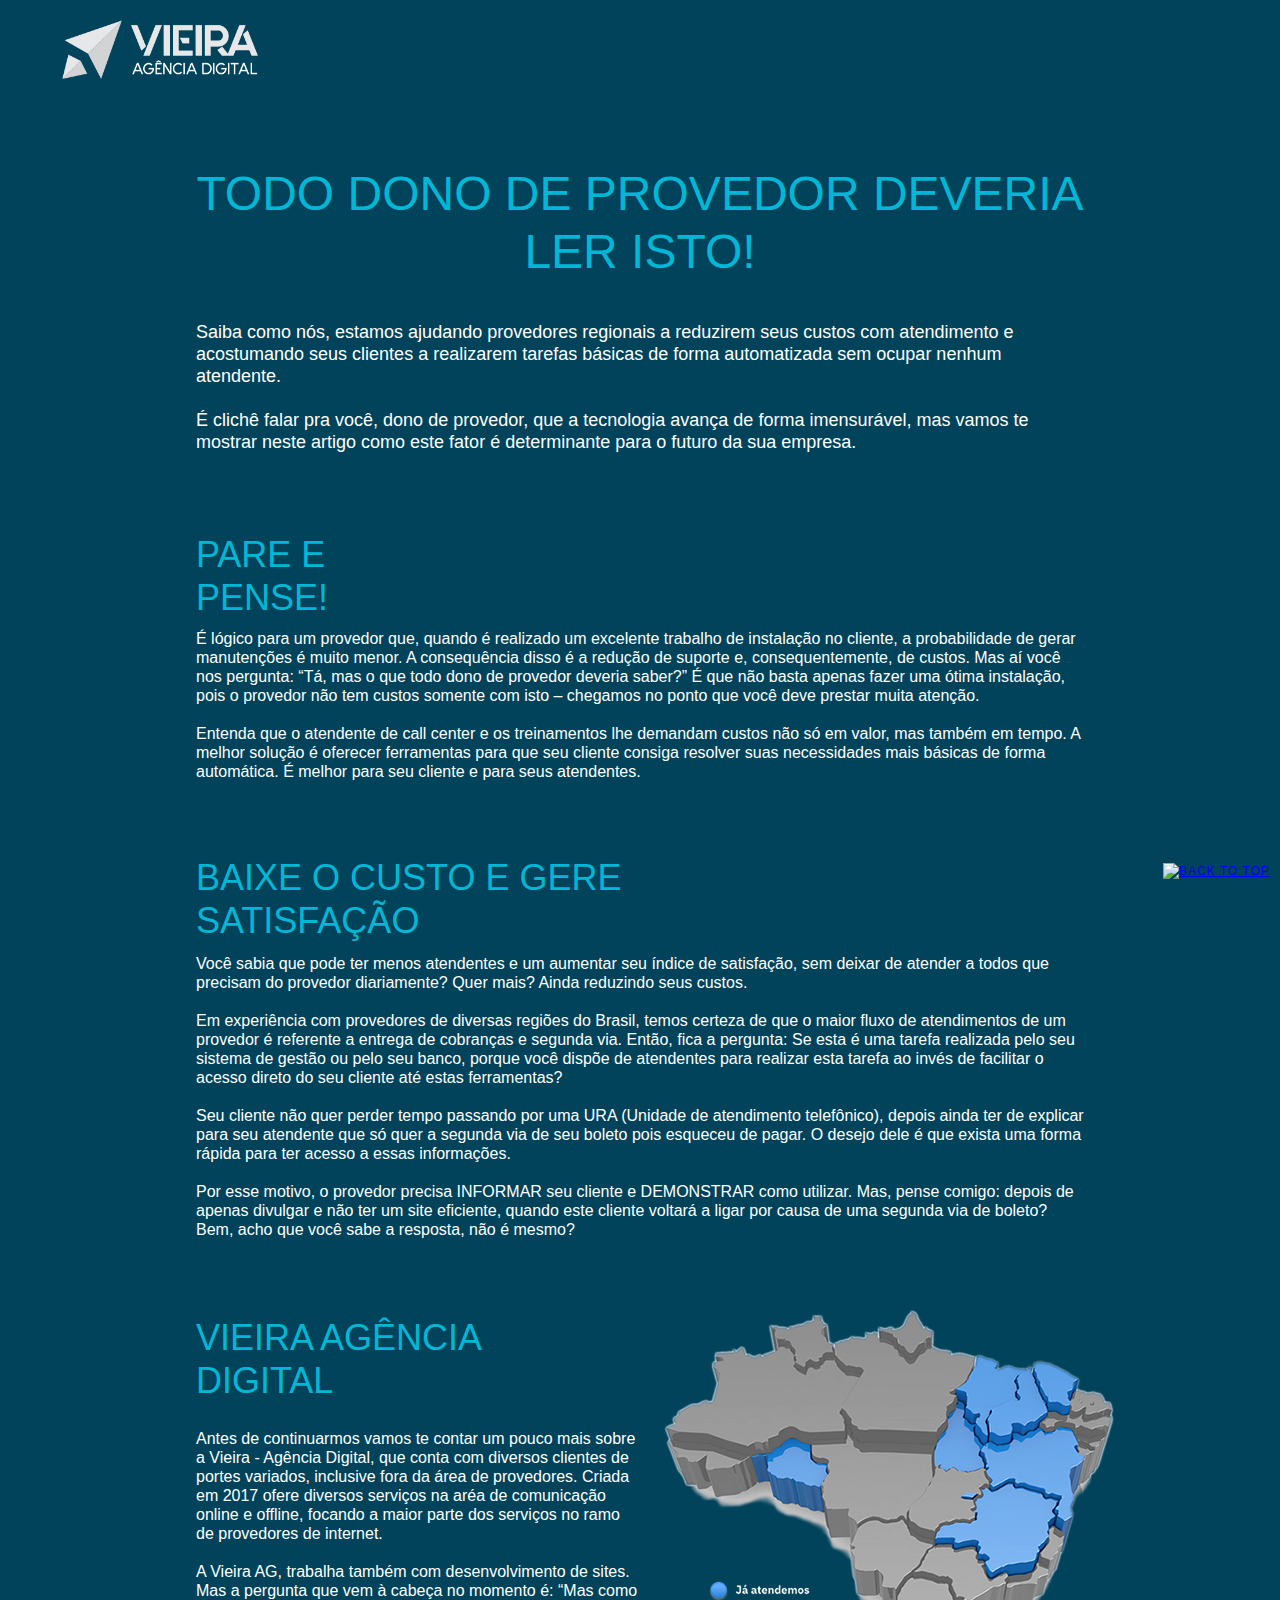
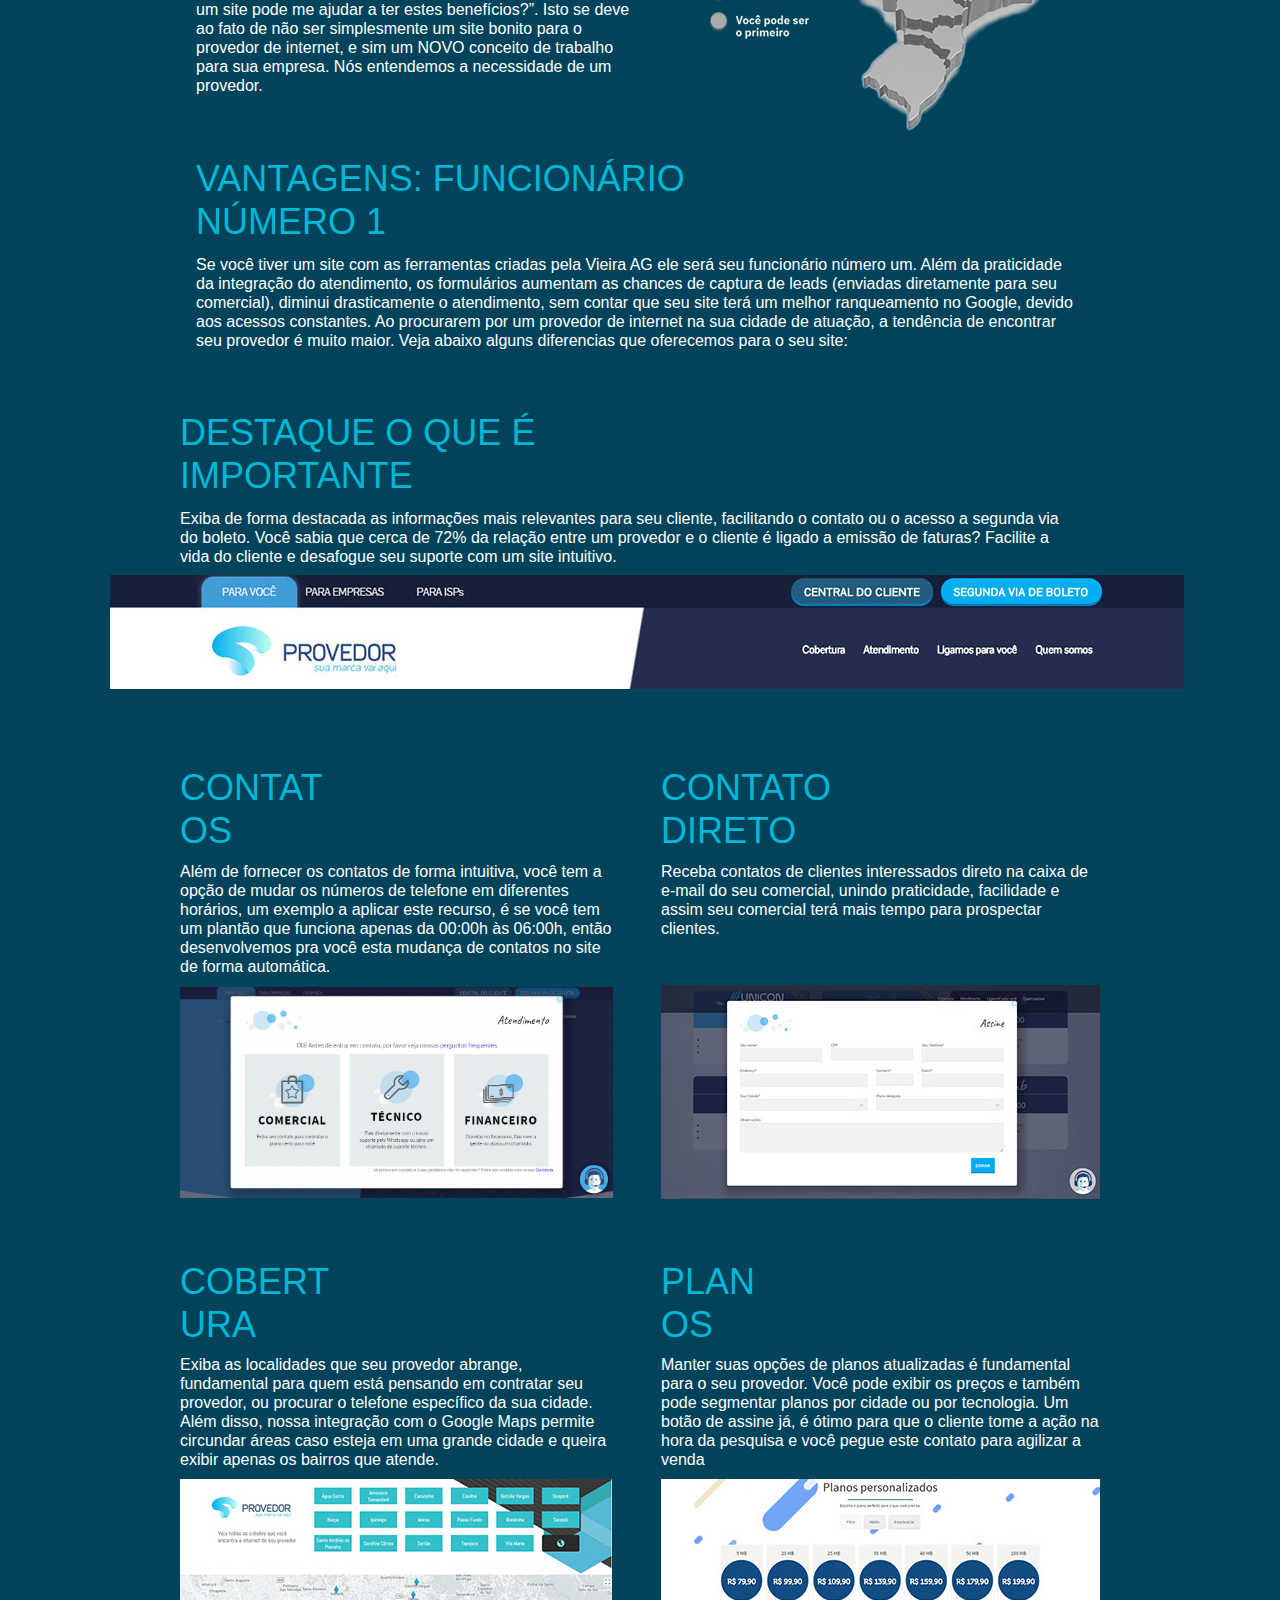
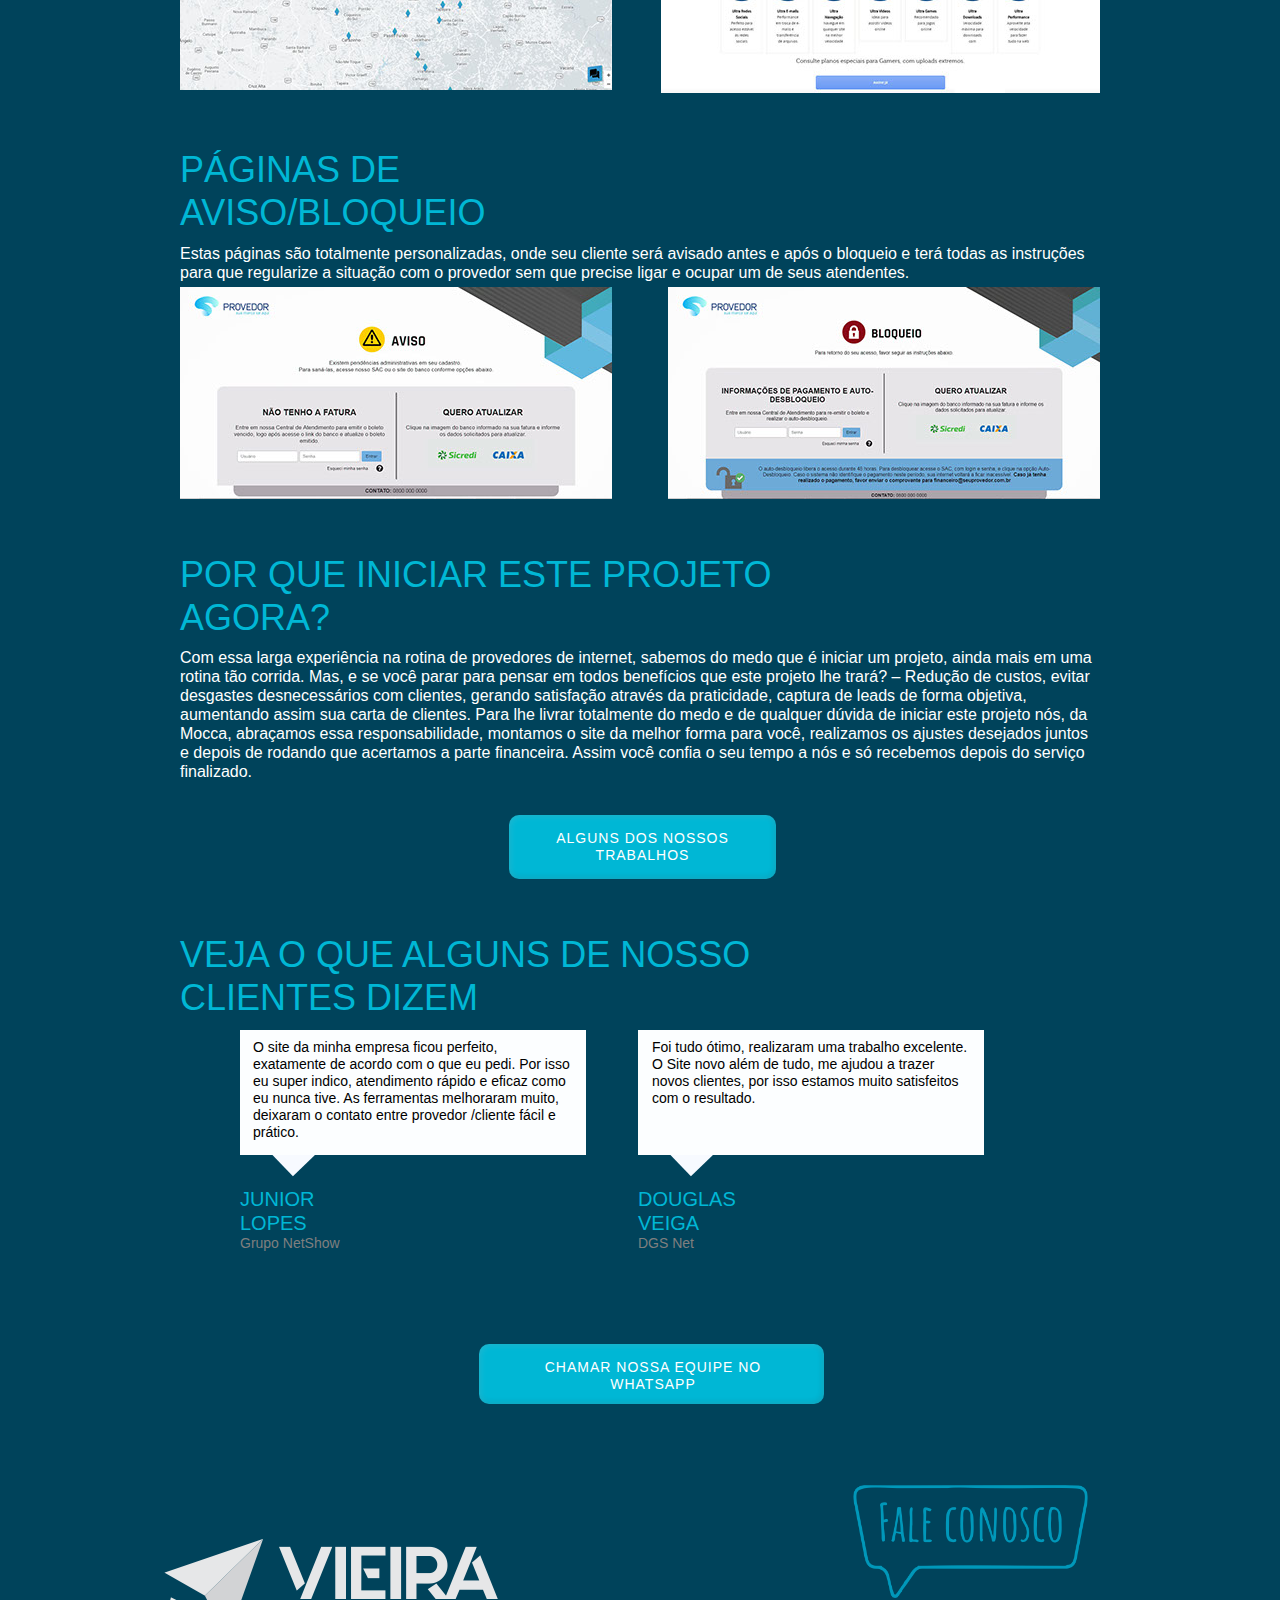
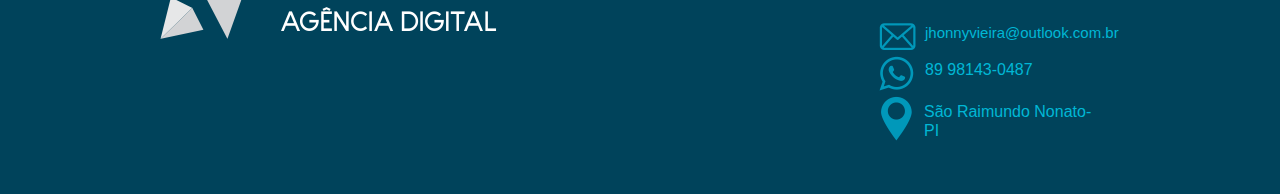
==== todo-dono-de-provedor-deveria-ler-isto/index.html @ db0b832c "Add files via upload" ====
<!DOCTYPE html>
<html class="html" lang="pt-BR">
 <head>

  <script type="text/javascript">
   if(typeof Muse == "undefined") window.Muse = {}; window.Muse.assets = {"required":["jquery-1.8.3.min.js", "museutils.js", "jquery.watch.js", "index.css"], "outOfDate":[]};
</script>
  
  <meta http-equiv="Content-type" content="text/html;charset=UTF-8"/>
  <meta name="generator" content="2015.0.0.309"/>
  <title>Vieira - Agência Digital</title>
  <link rel="shortcut icon" href="images/favicon.png" type="image/png">
  <!-- CSS -->
  <link rel="stylesheet" type="text/css" href="css/site_global.css?4052507572"/>
  <link rel="stylesheet" type="text/css" href="css/index.css?462244629" id="pagesheet"/>
  <!-- Other scripts -->
  <script type="text/javascript">
   document.documentElement.className += ' js';
var __adobewebfontsappname__ = "muse";
</script>
  <!-- JS includes -->
  <script type="text/javascript">
   document.write('\x3Cscript src="' + (document.location.protocol == 'https:' ? 'https:' : 'http:') + '//webfonts.creativecloud.com/amaranth:n4:default;arimo:n4:default.js" type="text/javascript">\x3C/script>');
</script>
  <script type="text/javascript">
   document.write('\x3Cscript src="' + (document.location.protocol == 'https:' ? 'https:' : 'http:') + '//use.typekit.net/ik/[base64].js" type="text/javascript">\x3C/script>');
</script>
  <!-- Other scripts -->
  <script type="text/javascript">
   try {Typekit.load();} catch(e) {}
</script>
<style>

   .backtotop {
   
   position: fixed;
   
   bottom: 10px; /* increase value to move position up */
   
   right: 0px; /* increase value to move position left */
   
   color: #000000; /* color of text */
   
   font-size: 12px; /* changes size of text */
   
   padding: 10px; /* add space around the text */
   
   text-transform: uppercase; /* change text to all caps */
   
   letter-spacing: 1.0px; /* space between letters */
   
   }
   
   
   
   .backtotop:hover {
   
   color: #ffffff; /* color of text on hover over */
   
   text-decoration: none; /* no underline */
   
   bottom: 10px; /* increase value to move position up */
   
   right: 0px; /* increase value to move position left */
   
   padding: 10px; /* add space around the text */
   
   }
   
   </style>
   
   <script src="http://ajax.googleapis.com/ajax/libs/jquery/2.0.0/jquery.min.js"></script>
   
   <script>
   
   jQuery(document).ready(function() {
   
   var offset = 300;
   
   var duration = 500;
   
   jQuery(window).scroll(function() {
   
   if (jQuery(this).scrollTop() > offset) {
   
   jQuery('.backtotop').fadeIn(duration);
   
   } else {
   
   jQuery('.backtotop').fadeOut(duration);
   
   }
   
   });
   
   
   
   jQuery('.backtotop').click(function(event) {
   
   event.preventDefault();
   
   jQuery('html, body').animate({scrollTop: 0}, duration);
   
   return false;
   
   })
   
   });
   
   </script>
   <a href="#" class="backtotop" style="z-index: 100;"><img src="https://imgur.com/xyD3Y9r.png" width="50px" height="50px" alt="back to top" /></a>
   </head>
 <body>

  <div class="clearfix" id="page"><!-- column -->
   <div class="position_content" id="page_position_content">
    <div class="browser_width colelem" id="u82-bw">
     <div id="u82"><!-- group -->
      <div class="clearfix" id="u82_align_to_page">
       <div class="clip_frame grpelem" id="u76"><!-- image -->
        <img class="block" id="u76_img" src="images/logo2.png" alt="" width="196" height="59"/>
       </div>
      </div>
     </div>
    </div>
    <div class="clearfix colelem" id="u434-4"><!-- content -->
     <p>TODO DONO DE PROVEDOR DEVERIA LER ISTO!</p>
    </div>
    <div class="clearfix colelem" id="u437-8"><!-- content -->
     <p id="u437-2">Saiba como nós, estamos ajudando provedores regionais a reduzirem seus custos com atendimento e acostumando seus clientes a realizarem tarefas básicas de forma automatizada sem ocupar nenhum atendente.</p>
     <p id="u437-3">&nbsp;</p>
     <p id="u437-5">É clichê falar pra você, dono de provedor, que a tecnologia avança de forma imensurável, mas vamos te mostrar neste artigo como este fator é determinante para o futuro da sua empresa.</p>
     <p>&nbsp;</p>
    </div>
    <div class="clearfix colelem" id="u439-4"><!-- content -->
     <p>PARE E PENSE!</p>
    </div>
    <div class="clearfix colelem" id="u440-8"><!-- content -->
     <p>É lógico para um provedor que, quando é realizado um excelente trabalho de instalação no cliente, a probabilidade de gerar manutenções é muito menor. A consequência disso é a redução de suporte e, consequentemente, de custos. Mas aí você nos pergunta: “Tá, mas o que todo dono de provedor deveria saber?” É que não basta apenas fazer uma ótima instalação, pois o provedor não tem custos somente com isto – chegamos no ponto que você deve prestar muita atenção.</p>
     <p>&nbsp;</p>
     <p>Entenda que o atendente de call center e os treinamentos lhe demandam custos não só em valor, mas também em tempo. A melhor solução é oferecer ferramentas para que seu cliente consiga resolver suas necessidades mais básicas de forma automática. É melhor para seu cliente e para seus atendentes.</p>
     <p>&nbsp;</p>
    </div>
    <div class="clearfix colelem" id="u441-4"><!-- content -->
     <p>BAIXE O CUSTO E GERE SATISFAÇÃO</p>
    </div>
    <div class="clearfix colelem" id="u442-14"><!-- content -->
     <p>Você sabia que pode ter menos atendentes e um aumentar seu índice de satisfação, sem deixar de atender a todos que precisam do provedor diariamente? Quer mais? Ainda reduzindo seus custos.</p>
     <p>&nbsp;</p>
     <p>Em experiência com provedores de diversas regiões do Brasil, temos certeza de que o maior fluxo de atendimentos de um provedor é referente a entrega de cobranças e segunda via. Então, fica a pergunta: Se esta é uma tarefa realizada pelo seu sistema de gestão ou pelo seu banco, porque você dispõe de atendentes para realizar esta tarefa ao invés de facilitar o acesso direto do seu cliente até estas ferramentas?</p>
     <p>&nbsp;</p>
     <p>Seu cliente não quer perder tempo passando por uma URA (Unidade de atendimento telefônico), depois ainda ter de explicar para seu atendente que só quer a segunda via de seu boleto pois esqueceu de pagar. O desejo dele é que exista uma forma rápida para ter acesso a essas informações.</p>
     <p>&nbsp;</p>
     <p>Por esse motivo, o provedor precisa INFORMAR seu cliente e DEMONSTRAR como utilizar. Mas, pense comigo: depois de apenas divulgar e não ter um site eficiente, quando este cliente voltará a ligar por causa de uma segunda via de boleto? Bem, acho que você sabe a resposta, não é mesmo?</p>
     <p>&nbsp;</p>
    </div>
    <div class="clearfix colelem" id="ppu443-4"><!-- group -->
     <div class="clearfix grpelem" id="pu443-4"><!-- column -->
      <div class="clearfix colelem" id="u443-4"><!-- content -->
       <p>VIEIRA AGÊNCIA DIGITAL</p>
      </div>
      <div class="clearfix colelem" id="u444-8"><!-- content -->
       <p>Antes de continuarmos vamos te contar um pouco mais sobre a Vieira - Agência Digital, que conta com diversos clientes de portes variados, inclusive fora da área de provedores. Criada em 2017 ofere diversos serviços na aréa de comunicação online e offline, focando a maior parte dos serviços no ramo de provedores de internet.</p>
       <p>&nbsp;</p>
       <p>A Vieira AG, trabalha também com desenvolvimento de sites. Mas a pergunta que vem à cabeça no momento é: “Mas como um site pode me ajudar a ter estes benefícios?”. Isto se deve ao fato de não ser simplesmente um site bonito para o provedor de internet, e sim um NOVO conceito de trabalho para sua empresa. Nós entendemos a necessidade de um provedor.</p>
       <p>&nbsp;</p>
      </div>
     </div>
     <div class="clip_frame grpelem" id="u452"><!-- image -->
      <img class="block" id="u452_img" src="images/grupo%201%20-%20copia.png" alt="" width="503" height="457"/>
     </div>
    </div>
    <div class="clearfix colelem" id="u458-4"><!-- content -->
     <p>VANTAGENS: FUNCIONÁRIO NÚMERO 1</p>
    </div>
    <div class="clearfix colelem" id="u459-4"><!-- content -->
     <p>Se você tiver um site com as ferramentas criadas pela Vieira AG ele será seu funcionário número um. Além da praticidade da integração do atendimento, os formulários aumentam as chances de captura de leads (enviadas diretamente para seu comercial), diminui drasticamente o atendimento, sem contar que seu site terá um melhor ranqueamento no Google, devido aos acessos constantes. Ao procurarem por um provedor de internet na sua cidade de atuação, a tendência de encontrar seu provedor é muito maior. Veja abaixo alguns diferencias que oferecemos para o seu site:</p>
    </div>
    <div class="clearfix colelem" id="u460-4"><!-- content -->
     <p>DESTAQUE O QUE É IMPORTANTE</p>
    </div>
    <div class="clearfix colelem" id="u461-4"><!-- content -->
     <p>Exiba de forma destacada as informações mais relevantes para seu cliente, facilitando o contato ou o acesso a segunda via do boleto. Você sabia que cerca de 72% da relação entre um provedor e o cliente é ligado a emissão de faturas? Facilite a vida do cliente e desafogue seu suporte com um site intuitivo.</p>
    </div>
    <div class="clip_frame colelem" id="u464"><!-- image -->
     <img class="block" id="u464_img" src="images/cabe%c3%a7alho.jpg" alt="" width="1074" height="114"/>
    </div>
    <div class="clearfix colelem" id="pu470-4"><!-- group -->
     <div class="clearfix grpelem" id="u470-4"><!-- content -->
      <p>CONTATOS</p>
     </div>
     <div class="clearfix grpelem" id="u472-4"><!-- content -->
      <p>CONTATO DIRETO</p>
     </div>
    </div>
    <div class="clearfix colelem" id="pu471-4"><!-- group -->
     <div class="clearfix grpelem" id="u471-4"><!-- content -->
      <p>Além de fornecer os contatos de forma intuitiva, você tem a opção de mudar os números de telefone em diferentes horários, um exemplo a aplicar este recurso, é se você tem um plantão que funciona apenas da 00:00h às 06:00h, então desenvolvemos pra você esta mudança de contatos no site de forma automática.</p>
     </div>
     <div class="clearfix grpelem" id="u473-4"><!-- content -->
      <p>Receba contatos de clientes interessados direto na caixa de e-mail do seu comercial, unindo praticidade, facilidade e assim seu comercial terá mais tempo para prospectar clientes.</p>
     </div>
    </div>
    <div class="clearfix colelem" id="pu474"><!-- group -->
     <div class="clip_frame grpelem" id="u474"><!-- image -->
      <img class="block" id="u474_img" src="images/contatos.gif" alt="" width="433" height="211"/>
     </div>
     <div class="clip_frame grpelem" id="u479"><!-- image -->
      <img class="block" id="u479_img" src="images/assine.jpg" alt="" width="439" height="214"/>
     </div>
    </div>
    <div class="clearfix colelem" id="pu485-4"><!-- group -->
     <div class="clearfix grpelem" id="u485-4"><!-- content -->
      <p>COBERTURA</p>
     </div>
     <div class="clearfix grpelem" id="u487-4"><!-- content -->
      <p>PLANOS</p>
     </div>
    </div>
    <div class="clearfix colelem" id="pu486-4"><!-- group -->
     <div class="clearfix grpelem" id="u486-4"><!-- content -->
      <p>Exiba as localidades que seu provedor abrange, fundamental para quem está pensando em contratar seu provedor, ou procurar o telefone específico da sua cidade. Além disso, nossa integração com o Google Maps permite circundar áreas caso esteja em uma grande cidade e queira exibir apenas os bairros que atende.</p>
     </div>
     <div class="clearfix grpelem" id="u488-4"><!-- content -->
      <p>Manter suas opções de planos atualizadas é fundamental para o seu provedor. Você pode exibir os preços e também pode segmentar planos por cidade ou por tecnologia. Um botão de assine já, é ótimo para que o cliente tome a ação na hora da pesquisa e você pegue este contato para agilizar a venda</p>
     </div>
    </div>
    <div class="clearfix colelem" id="pu489"><!-- group -->
     <div class="clip_frame grpelem" id="u489"><!-- image -->
      <img class="block" id="u489_img" src="images/cobertura.jpg" alt="" width="432" height="211"/>
     </div>
     <div class="clip_frame grpelem" id="u495"><!-- image -->
      <img class="block" id="u495_img" src="images/planos.jpg" alt="" width="439" height="214"/>
     </div>
    </div>
    <div class="clearfix colelem" id="u504-4"><!-- content -->
     <p>PÁGINAS DE AVISO/BLOQUEIO</p>
    </div>
    <div class="clearfix colelem" id="u505-4"><!-- content -->
     <p>Estas páginas são totalmente personalizadas, onde seu cliente será avisado antes e após o bloqueio e terá todas as instruções para que regularize a situação com o provedor sem que precise ligar e ocupar um de seus atendentes.</p>
    </div>
    <div class="clearfix colelem" id="pu506"><!-- group -->
     <div class="clip_frame grpelem" id="u506"><!-- image -->
      <img class="block" id="u506_img" src="images/aviso.jpg" alt="" width="432" height="212"/>
     </div>
     <div class="clip_frame grpelem" id="u512"><!-- image -->
      <img class="block" id="u512_img" src="images/bloqueio.jpg" alt="" width="432" height="212"/>
     </div>
    </div>
    <div class="clearfix colelem" id="u518-4"><!-- content -->
     <p>POR QUE INICIAR ESTE PROJETO AGORA?</p>
    </div>
    <div class="clearfix colelem" id="u519-4"><!-- content -->
     <p>Com essa larga experiência na rotina de provedores de internet, sabemos do medo que é iniciar um projeto, ainda mais em uma rotina tão corrida. Mas, e se você parar para pensar em todos benefícios que este projeto lhe trará? – Redução de custos, evitar desgastes desnecessários com clientes, gerando satisfação através da praticidade, captura de leads de forma objetiva, aumentando assim sua carta de clientes. Para lhe livrar totalmente do medo e de qualquer dúvida de iniciar este projeto nós, da Mocca, abraçamos essa responsabilidade, montamos o site da melhor forma para você, realizamos os ajustes desejados juntos e depois de rodando que acertamos a parte financeira. Assim você confia o seu tempo a nós e só recebemos depois do serviço finalizado.</p>
    </div>
    <div class="Button rounded-corners clearfix colelem" id="buttonu520"><!-- container box -->
     <a href="file:///D:/D&S/Documents/Site/oficial/index.html#u422-bw"><div class="clearfix grpelem" id="u521-4"><!-- content -->
      <p>ALGUNS DOS NOSSOS TRABALHOS</p>
     </div></a>
    </div>
    <div class="clearfix colelem" id="u525-4"><!-- content -->
     <p>VEJA O QUE ALGUNS DE NOSSO CLIENTES DIZEM</p>
    </div>
    <div class="clearfix colelem" id="ppu529"><!-- group -->
     <div class="clearfix grpelem" id="pu529"><!-- group -->
      <div class="clearfix grpelem" id="u529"><!-- group -->
       <div class="grpelem" id="u530" data-mu-ie-matrix="progid:DXImageTransform.Microsoft.Matrix(M11=0.6947,M12=-0.7193,M21=0.7193,M22=0.6947,SizingMethod='auto expand')" data-mu-ie-matrix-dx="-9" data-mu-ie-matrix-dy="-9"><!-- simple frame --></div>
       <div class="grpelem" id="u531"><!-- simple frame --></div>
      </div>
      <div class="clearfix grpelem" id="u533-4"><!-- content -->
       <p>Foi tudo ótimo, realizaram uma trabalho excelente. O Site novo além de tudo, me ajudou a trazer novos clientes, por isso estamos muito satisfeitos com o resultado.</p>
      </div>
     </div>
     <div class="clearfix grpelem" id="u528"><!-- group -->
      <div class="grpelem" id="u526" data-mu-ie-matrix="progid:DXImageTransform.Microsoft.Matrix(M11=0.6947,M12=-0.7193,M21=0.7193,M22=0.6947,SizingMethod='auto expand')" data-mu-ie-matrix-dx="-9" data-mu-ie-matrix-dy="-9"><!-- simple frame --></div>
      <div class="grpelem" id="u527"><!-- simple frame --></div>
     </div>
     <div class="clearfix grpelem" id="u532-4"><!-- content -->
      <p>O site da minha empresa ficou perfeito, exatamente de acordo com o que eu pedi. Por isso eu super indico, atendimento rápido e eficaz como eu nunca tive. As ferramentas melhoraram muito, deixaram o contato entre provedor /cliente fácil e prático.</p>
     </div>
    </div>
    <div class="clearfix colelem" id="pu534-4"><!-- group -->
     <div class="clearfix grpelem" id="u534-4"><!-- content -->
      <p>JUNIOR LOPES</p>
     </div>
     <div class="clearfix grpelem" id="u536-4"><!-- content -->
      <p>DOUGLAS VEIGA</p>
     </div>
    </div>
    <div class="clearfix colelem" id="pu535-4"><!-- group -->
     <div class="clearfix grpelem" id="u535-4"><!-- content -->
      <p>Grupo NetShow</p>
     </div>
     <div class="clearfix grpelem" id="u537-4"><!-- content -->
      <p>DGS Net</p>
     </div>
    </div>
    <div class="Button rounded-corners clearfix colelem" id="buttonu538"><!-- container box -->
      <a href="https://api.whatsapp.com/send?phone=5589981430487" 
      target="_blank" alt="Olá, vamos conversar?"><div class="clearfix grpelem" id="u539-4"><!-- content -->
      <p>CHAMAR NOSSA EQUIPE NO WHATSAPP</p>
     </div></a>
    </div>
    <div class="clearfix colelem" id="pu567"><!-- group -->
     <div class="clip_frame grpelem" id="u567"><!-- image -->
      <img class="block" id="u567_img" src="images/logo2.png" alt="" width="338" height="101"/>
     </div>
     <div class="clearfix grpelem" id="u548-4"><!-- content -->
      <p>jhonnyvieira@outlook.com.br</p>
     </div>
    </div>
    <div class="clearfix colelem" id="u549-4"><!-- content -->
     <p>89 98143-0487</p>
    </div>
    <div class="verticalspacer"></div>
    <div class="clip_frame colelem" id="u540"><!-- image -->
     <img class="block" id="u540_img" src="images/fale-conosco.png" alt="" width="235" height="113"/>
    </div>
    <div class="clip_frame colelem" id="u542"><!-- image -->
     <img class="block" id="u542_img" src="images/email.png" alt="" width="37" height="28"/>
    </div>
    <div class="clip_frame colelem" id="u544"><!-- image -->
     <img class="block" id="u544_img" src="images/whats.png" alt="" width="35" height="35"/>
    </div>
    <div class="clearfix colelem" id="pu546"><!-- group -->
     <div class="clip_frame grpelem" id="u546"><!-- image -->
      <img class="block" id="u546_img" src="images/pin.png" alt="" width="31" height="45"/>
     </div>
     <div class="clearfix grpelem" id="u550-4"><!-- content -->
      <p>São Raimundo Nonato-PI</p>
     </div>
    </div>
   </div>
  </div>
  <!-- JS includes -->
  <script type="text/javascript">
   if (document.location.protocol != 'https:') document.write('\x3Cscript src="http://musecdn.businesscatalyst.com/scripts/4.0/jquery-1.8.3.min.js" type="text/javascript">\x3C/script>');
</script>
  <script type="text/javascript">
   window.jQuery || document.write('\x3Cscript src="scripts/jquery-1.8.3.min.js" type="text/javascript">\x3C/script>');
</script>
  <script src="scripts/museutils.js?183364071" type="text/javascript"></script>
  <script src="scripts/jquery.watch.js?71412426" type="text/javascript"></script>
  <!-- Other scripts -->
  <script type="text/javascript">
   $(document).ready(function() { try {
(function(){var a={},b=function(a){if(a.match(/^rgb/))return a=a.replace(/\s+/g,"").match(/([\d\,]+)/gi)[0].split(","),(parseInt(a[0])<<16)+(parseInt(a[1])<<8)+parseInt(a[2]);if(a.match(/^\#/))return parseInt(a.substr(1),16);return 0};(function(){$('link[type="text/css"]').each(function(){var b=($(this).attr("href")||"").match(/\/?css\/([\w\-]+\.css)\?(\d+)/);b&&b[1]&&b[2]&&(a[b[1]]=b[2])})})();(function(){$("body").append('<div class="version" style="display:none; width:1px; height:1px;"></div>');
for(var c=$(".version"),d=0;d<Muse.assets.required.length;){var f=Muse.assets.required[d],g=f.match(/([\w\-\.]+)\.(\w+)$/),k=g&&g[1]?g[1]:null,g=g&&g[2]?g[2]:null;switch(g.toLowerCase()){case "css":k=k.replace(/\W/gi,"_").replace(/^([^a-z])/gi,"_$1");c.addClass(k);var g=b(c.css("color")),h=b(c.css("background-color"));g!=0||h!=0?(Muse.assets.required.splice(d,1),"undefined"!=typeof a[f]&&(g!=a[f]>>>24||h!=(a[f]&16777215))&&Muse.assets.outOfDate.push(f)):d++;c.removeClass(k);break;case "js":k.match(/^jquery-[\d\.]+/gi)&&
typeof $!="undefined"?Muse.assets.required.splice(d,1):d++;break;default:throw Error("Unsupported file type: "+g);}}c.remove();if(Muse.assets.outOfDate.length||Muse.assets.required.length)c="Alguns arquivos no servidor podem estar ausentes ou incorretos. Limpe o cache do navegador e tente novamente. Se o problema persistir, entre em contato com o autor do site.",(d=location&&location.search&&location.search.match&&location.search.match(/muse_debug/gi))&&Muse.assets.outOfDate.length&&(c+="\nOut of date: "+Muse.assets.outOfDate.join(",")),d&&Muse.assets.required.length&&(c+="\nMissing: "+Muse.assets.required.join(",")),alert(c)})()})();
/* body */
Muse.Utils.transformMarkupToFixBrowserProblemsPreInit();/* body */
Muse.Utils.prepHyperlinks(true);/* body */
Muse.Utils.resizeHeight()/* resize height */
Muse.Utils.fullPage('#page');/* 100% height page */
Muse.Utils.showWidgetsWhenReady();/* body */
Muse.Utils.transformMarkupToFixBrowserProblems();/* body */
} catch(e) { if (e && 'function' == typeof e.notify) e.notify(); else Muse.Assert.fail('Error calling selector function:' + e); }});
</script>
   </body>
</html>
---- todo-dono-de-provedor-deveria-ler-isto/css/site_global.css ----
html
{
	min-height: 100%;
	min-width: 100%;
	-ms-text-size-adjust: none;
}

body,div,dl,dt,dd,ul,ol,li,nav,h1,h2,h3,h4,h5,h6,pre,code,form,fieldset,legend,input,button,textarea,p,blockquote,th,td,a
{
	margin: 0;
	padding: 0;
	border-width: 0;
	-webkit-transform-origin: left top;
	-ms-transform-origin: left top;
	-o-transform-origin: left top;
	transform-origin: left top;
}

table
{
	border-collapse: collapse;
	border-spacing: 0;
}

fieldset,img
{
	border: 0;
	-webkit-transform-origin: left top;
	-ms-transform-origin: left top;
	-o-transform-origin: left top;
	transform-origin: left top;
}

address,caption,cite,code,dfn,em,strong,th,var,optgroup
{
	font-style: inherit;
	font-weight: inherit;
}

del,ins
{
	text-decoration: none;
}

li
{
	list-style: none;
}

caption,th
{
	text-align: left;
}

h1,h2,h3,h4,h5,h6
{
	font-size: 100%;
	font-weight: inherit;
}

input,button,textarea,select,optgroup,option
{
	font-family: inherit;
	font-size: inherit;
	font-style: inherit;
	font-weight: inherit;
}

body
{
	font-family: Arial, Helvetica Neue, Helvetica, sans-serif;
	text-align: left;
	font-size: 14px;
	line-height: 17px;
	word-wrap: break-word;
	text-rendering: optimizeLegibility;/* kerning, primarily */
	-moz-font-feature-settings: 'liga';
	-ms-font-feature-settings: 'liga';
	-webkit-font-feature-settings: 'liga';
	font-feature-settings: 'liga';
}

@media screen and (-webkit-min-device-pixel-ratio:0)
{
	body { text-rendering:auto; }
}

a:link
{
	color: #0000FF;
	text-decoration: underline;
}

a:visited
{
	color: #800080;
	text-decoration: underline;
}

a:hover
{
	color: #0000FF;
	text-decoration: underline;
}

a:active
{
	color: #EE0000;
	text-decoration: underline;
}

a.nontext /* used to override default properties of 'a' tag */
{
	color: black;
	text-decoration: none;
	font-style: normal;
	font-weight: normal;
}

.normal_text
{
	color: #000000;
	direction: ltr;
	font-family: Arial, Helvetica Neue, Helvetica, sans-serif;
	font-size: 14px;
	font-style: normal;
	font-weight: normal;
	letter-spacing: 0px;
	line-height: 17px;
	text-align: left;
	text-decoration: none;
	text-indent: 0px;
	text-transform: none;
	vertical-align: 0px;
	padding: 0px;
}

.list0 li:before
{
	position: absolute;
	right: 100%;
	letter-spacing: 0px;
	text-decoration: none;
	font-weight: normal;
	font-style: normal;
}

.rtl-list li:before
{
	right: auto;
	left: 100%;
}

.nls-None > li:before,.nls-None .list3 > li:before,.nls-None .list6 > li:before
{
	margin-right: 6px;
	content: '•';
}

.nls-None .list1 > li:before,.nls-None .list4 > li:before,.nls-None .list7 > li:before
{
	margin-right: 6px;
	content: '○';
}

.nls-None,.nls-None .list1,.nls-None .list2,.nls-None .list3,.nls-None .list4,.nls-None .list5,.nls-None .list6,.nls-None .list7,.nls-None .list8
{
	padding-left: 34px;
}

.nls-None.rtl-list,.nls-None .list1.rtl-list,.nls-None .list2.rtl-list,.nls-None .list3.rtl-list,.nls-None .list4.rtl-list,.nls-None .list5.rtl-list,.nls-None .list6.rtl-list,.nls-None .list7.rtl-list,.nls-None .list8.rtl-list
{
	padding-left: 0px;
	padding-right: 34px;
}

.nls-None .list2 > li:before,.nls-None .list5 > li:before,.nls-None .list8 > li:before
{
	margin-right: 6px;
	content: '-';
}

.nls-None.rtl-list > li:before,.nls-None .list1.rtl-list > li:before,.nls-None .list2.rtl-list > li:before,.nls-None .list3.rtl-list > li:before,.nls-None .list4.rtl-list > li:before,.nls-None .list5.rtl-list > li:before,.nls-None .list6.rtl-list > li:before,.nls-None .list7.rtl-list > li:before,.nls-None .list8.rtl-list > li:before
{
	margin-right: 0px;
	margin-left: 6px;
}

.TabbedPanelsTab
{
	white-space: nowrap;
}

.MenuBar  .MenuBarView,.MenuBar  .SubMenuView /* Resets for ul and li in menus */
{
	display: block;
	list-style: none;
}

.MenuBar .SubMenu
{
	display: none;
	position: absolute;
}

.NoWrap
{
	white-space: nowrap;
	word-wrap: normal;
}

.rootelem /* the root of the artwork tree */
{
	margin-left: auto;
	margin-right: auto;
}

.colelem /* a child element of a column */
{
	display: inline;
	float: left;
	clear: both;
}

.colelem100 /* a child element of a column that is 100% width */
{
	clear: both;
}

.grpelem /* a child element of a group */
{
	display: inline;
	float: left;
}

.clearfix:after /* force a container to fit around floated items */
{
	content: "\0020";
	visibility: hidden;
	display: block;
	height: 0;
	clear: both;
}

*:first-child+html .clearfix /* IE7 */
{
	zoom: 1;
}

.clip_frame /* used to clip the contents as in the case of an image frame */
{
	overflow: hidden;
}

.inclusion_context /* context for positioning a group of elements that share the same height */
{
	display: table;
	table-layout: fixed;
	width: 0.01px;
}

.inclelem /* element of an inclusion context */
{
	display: table-cell;
	vertical-align: top;
}

.f3s_mid /* 3-slice frame, middle slice */
{
	background-repeat: repeat;
}

.f3s_top,.f3s_bot /* 3-slice frame, top slice */
{
	background-repeat: no-repeat;
}

.f9s_top_left,.f9s_bot_left /* 9-slice frame, left corner slice */
{
	background-repeat: no-repeat;
	background-position: left;
}

.f9s_top_right,.f9s_bot_right /* 9-slice frame, right corner slice */
{
	background-repeat: no-repeat;
	background-position: right;
}

.f9s_top_mid,.f9s_bot_mid /* 9-slice frame, top/bottom horizontal slice */
{
	background-repeat: repeat-x;
	background-position: 0px 0px;
}

.f9s_mid_left /* 9-slice frame, left vertical slice */
{
	background-repeat: repeat-y;
	background-position: left;
}

.f9s_mid_right /* 9-slice frame, right vertical slice */
{
	background-repeat: repeat-y;
	background-position: right;
}

.f9s_center /* 9-slice frame, center slice */
{
	background-repeat: repeat;
	background-position: 0px 0px;
}

.popup_anchor /* anchors an abspos popup */
{
	position: relative;
	width: 0px;
	height: 0px;
}

.popup_element
{
	z-index: 100000;
}

.svg
{
	display: block;
	vertical-align: top;
}

span.wrap /* used to force wrap after floated array when nested inside a paragraph */
{
	content: '';
	clear: left;
	display: block;
}

span.actAsInlineDiv /* used to simulate a DIV with inline display when already nested inside a paragraph */
{
	display: inline-block;
}

.position_content,.excludeFromNormalFlow /* used when child content is larger than parent */
{
	float: left;
}

.preload_images /* used to preload images used in non-default states */
{
	position: absolute;
	overflow: hidden;
	left: -9999px;
	top: -9999px;
	height: 1px;
	width: 1px;
}

preload /* used to specifiy the dimension of preload item */
{
	height: 1px;
	width: 1px;
}

.animateStates
{
	-webkit-transition: 0.3s ease-in-out;
	-moz-transition: 0.3s ease-in-out;
	-o-transition: 0.3s ease-in-out;
	transition: 0.3s ease-in-out;
}

input:focus,textarea:focus /* remove default focussed input styling */
{
	outline: none;
}

textarea
{
	resize: none;
	overflow: auto;
}

.fld-prompt /* form placeholders cursor behavior */
{
	pointer-events: none;
}

.wrapped-input /* form inputs & placeholders let div styling show thru */
{
	position: absolute;
	top: 0;
	left: 0;
	background: transparent;
	border: none;
}

.submit-btn /* form submit buttons on top of sibling elements */
{
	z-index: 50000;
	cursor: pointer;
}

.anchor_item /* used to specify anchor properties */
{
	width: 22px;
	height: 18px;
}

.MenuBar .SubMenuVisible,.MenuBarVertical .SubMenuVisible,.MenuBar .SubMenu .SubMenuVisible,.popup_element.Active,span.actAsPara,.actAsDiv,a.nonblock.nontext,img.block
{
	display: block;
}

.ose_ei
{
	visibility: hidden;
	z-index: 0;
}

.widget_invisible,.js .invi,.js .mse_pre_init,.js .an_invi /* used to hide the widget before loaded */
{
	visibility: hidden;
}

.no_vert_scroll
{
	overflow-y: hidden;
}

.always_vert_scroll
{
	overflow-y: scroll;
}

.always_horz_scroll
{
	overflow-x: scroll;
}

.popup_element.Inactive,.js .disn,.hidden
{
	display: none;
}

.fullscreen
{
	overflow: hidden;
	left: 0px;
	top: 0px;
	position: fixed;
	height: 100%;
	width: 100%;
	-moz-box-sizing: border-box;
	-webkit-box-sizing: border-box;
	-ms-box-sizing: border-box;
	box-sizing: border-box;
}

.fullwidth
{
	position: absolute;
}

.borderbox
{
	-moz-box-sizing: border-box;
	-webkit-box-sizing: border-box;
	-ms-box-sizing: border-box;
	box-sizing: border-box;
}

.scroll_wrapper
{
	position: absolute;
	overflow: auto;
	left: 0px;
	right: 0px;
	top: 0px;
	bottom: 0px;
	padding-top: 0px;
	padding-bottom: 0px;
	margin-top: 0px;
	margin-bottom: 0px;
}

.browser_width > *
{
	position: absolute;
	left: 0px;
	right: 0px;
}

.list0 li,.MenuBar .MenuItemContainer,.SlideShowContentPanel .fullscreen img
{
	position: relative;
}

.accordion_wrapper
{
	display: inline;
	float: left;
	width: 0px;
}

.fld-checkbox input[type=checkbox],.fld-radiobutton input[type=radio] /* Hide native checkbox */
{
	position: absolute;
	overflow: hidden;
	clip: rect(0px, 0px, 0px, 0px);
	height: 1px;
	width: 1px;
	margin: -1px;
	padding: 0;
	border: 0;
}

.fld-checkbox input[type=checkbox] + label,.fld-radiobutton input[type=radio] + label
{
	display: inline-block;
	background-repeat: no-repeat;
	cursor: pointer;
	float: left;
	width: 100%;
	height: 100%;
}

.pointer_cursor,.fld-recaptcha-mode,.fld-recaptcha-refresh,.fld-recaptcha-help
{
	cursor: pointer;
}

p,h1,h2,h3,h4,h5,h6,ol,ul,span.actAsPara /* disable Android font boosting */
{
	max-height: 1000000px;
}

.superscript
{
	vertical-align: super;
	font-size: 66%;
	line-height: 0;
}

.subscript
{
	vertical-align: sub;
	font-size: 66%;
	line-height: 0;
}

.wp-slideshow-clip,.SlideShowWidget /* disable pointer events on slide shows */
{
	-ms-touch-action: none;
	touch-action: none;
}
---- todo-dono-de-provedor-deveria-ler-isto/css/index.css ----
.version.index /* version checker */
{
	color: #00001B;
	background-color: #8D4B15;
}

.html
{
	background-color: #00435B;
}

#page
{
	z-index: 1;
	width: 960px;
	min-height: 4355.950000000001px;
	background-image: none;
	border-style: none;
	border-color: #000000;
	background-color: transparent;
	padding-bottom: 0px;
	margin-left: auto;
	margin-right: auto;
}

#page_position_content
{
	margin-top: -36px;
	padding-bottom: 8px;
	width: 0.01px;
}

#u82
{
	z-index: 2;
	min-height: 78px;
	background-color: #00435B;
	padding-bottom: 20px;
}

#u82_align_to_page
{
	margin-left: auto;
	margin-right: auto;
	width: 960px;
	position: relative;
	left: -100px;
}

#u76
{
	z-index: 3;
	width: 196px;
	background-color: transparent;
	position: relative;
	margin-right: -10000px;
	margin-top: 20px;
	left: 2px;
}

#u82-bw
{
	z-index: 2;
	min-height: 78px;
}

#u434-4
{
	z-index: 5;
	width: 888px;
	min-height: 60px;
	background-color: transparent;
	line-height: 58px;
	font-size: 48px;
	text-align: center;
	color: #00B7D5;
	font-family: shadows-into-light, sans-serif;
	font-weight: 400;
	margin-left: 36px;
	margin-top: 87px;
	position: relative;
}

#u437-8
{
	z-index: 9;
	width: 888px;
	min-height: 152px;
	background-color: transparent;
	line-height: 22px;
	font-size: 18px;
	margin-left: 36px;
	margin-top: 40px;
	position: relative;
}

#u437-2,#u437-3,#u437-5
{
	color: #FFFFFF;
	font-family: arimo, sans-serif;
	font-weight: 400;
}

#u439-4
{
	z-index: 17;
	width: 250px;
	min-height: 43px;
	background-color: transparent;
	line-height: 43px;
	font-size: 36px;
	text-align: left;
	color: #00B7D5;
	font-family: shadows-into-light, sans-serif;
	font-weight: 400;
	margin-left: 36px;
	margin-top: 58px;
	position: relative;
}

#u440-8
{
	z-index: 21;
	width: 888px;
	min-height: 171px;
	background-color: transparent;
	line-height: 19px;
	font-size: 16px;
	color: #FFFFFF;
	font-family: arimo, sans-serif;
	font-weight: 400;
	margin-left: 36px;
	margin-top: 10px;
	position: relative;
}

#u441-4
{
	z-index: 29;
	width: 563px;
	min-height: 43px;
	background-color: transparent;
	line-height: 43px;
	font-size: 36px;
	text-align: left;
	color: #00B7D5;
	font-family: shadows-into-light, sans-serif;
	font-weight: 400;
	margin-left: 36px;
	margin-top: 56px;
	position: relative;
}

#u442-14
{
	z-index: 33;
	width: 888px;
	min-height: 311px;
	background-color: transparent;
	line-height: 19px;
	font-size: 16px;
	color: #FFFFFF;
	font-family: arimo, sans-serif;
	font-weight: 400;
	margin-left: 36px;
	margin-top: 12px;
	position: relative;
}

#ppu443-4
{
	width: 0.01px;
	margin-left: 36px;
	margin-top: 35px;
}

#pu443-4
{
	width: 0.01px;
	margin-right: -10000px;
	margin-top: 16px;
}

#u443-4
{
	z-index: 47;
	width: 334px;
	min-height: 43px;
	background-color: transparent;
	line-height: 43px;
	font-size: 36px;
	text-align: left;
	color: #00B7D5;
	font-family: shadows-into-light, sans-serif;
	font-weight: 400;
	position: relative;
}

#u444-8
{
	z-index: 51;
	width: 444px;
	min-height: 283px;
	background-color: transparent;
	line-height: 19px;
	font-size: 16px;
	color: #FFFFFF;
	font-family: arimo, sans-serif;
	font-weight: 400;
	margin-top: 27px;
	position: relative;
}

#u452
{
	z-index: 59;
	width: 503px;
	background-color: transparent;
	position: relative;
	margin-right: -10000px;
	left: 451px;
}

#u458-4
{
	z-index: 61;
	width: 501px;
	min-height: 43px;
	background-color: transparent;
	line-height: 43px;
	font-size: 36px;
	text-align: left;
	color: #00B7D5;
	font-family: shadows-into-light, sans-serif;
	font-weight: 400;
	margin-left: 36px;
	position: relative;
}

#u459-4
{
	z-index: 65;
	width: 888px;
	min-height: 101px;
	background-color: transparent;
	line-height: 19px;
	font-size: 16px;
	color: #FFFFFF;
	font-family: arimo, sans-serif;
	font-weight: 400;
	margin-left: 36px;
	margin-top: 12px;
	position: relative;
}

#u460-4
{
	z-index: 69;
	width: 501px;
	min-height: 43px;
	background-color: transparent;
	line-height: 43px;
	font-size: 36px;
	text-align: left;
	color: #00B7D5;
	font-family: shadows-into-light, sans-serif;
	font-weight: 400;
	margin-left: 20px;
	margin-top: 55px;
	position: relative;
}

#u461-4
{
	z-index: 73;
	width: 888px;
	min-height: 66px;
	background-color: transparent;
	line-height: 19px;
	font-size: 16px;
	color: #FFFFFF;
	font-family: arimo, sans-serif;
	font-weight: 400;
	margin-left: 20px;
	margin-top: 12px;
	position: relative;
}

#u464
{
	z-index: 77;
	width: 1074px;
	background-color: transparent;
	left: -50px;
	position: relative;
}

#pu470-4
{
	width: 0.01px;
	margin-left: 20px;
	margin-top: 77px;
}

#u470-4
{
	z-index: 79;
	width: 158px;
	min-height: 43px;
	background-color: transparent;
	line-height: 43px;
	font-size: 36px;
	text-align: left;
	color: #00B7D5;
	font-family: shadows-into-light, sans-serif;
	font-weight: 400;
	position: relative;
	margin-right: -10000px;
}

#u472-4
{
	z-index: 87;
	width: 271px;
	min-height: 43px;
	background-color: transparent;
	line-height: 43px;
	font-size: 36px;
	text-align: left;
	color: #00B7D5;
	font-family: shadows-into-light, sans-serif;
	font-weight: 400;
	position: relative;
	margin-right: -10000px;
	left: 481px;
}

#pu471-4
{
	width: 0.01px;
	margin-left: 20px;
	margin-top: 10px;
}

#u471-4
{
	z-index: 83;
	width: 433px;
	min-height: 124px;
	background-color: transparent;
	line-height: 19px;
	font-size: 16px;
	color: #FFFFFF;
	font-family: arimo, sans-serif;
	font-weight: 400;
	position: relative;
	margin-right: -10000px;
}

#u473-4
{
	z-index: 91;
	width: 439px;
	min-height: 90px;
	background-color: transparent;
	line-height: 19px;
	font-size: 16px;
	color: #FFFFFF;
	font-family: arimo, sans-serif;
	font-weight: 400;
	position: relative;
	margin-right: -10000px;
	left: 481px;
}

#pu474
{
	width: 0.01px;
	margin-left: 20px;
	margin-top: -1px;
}

#u474
{
	z-index: 95;
	width: 433px;
	background-color: transparent;
	position: relative;
	margin-right: -10000px;
	margin-top: 2px;
}

#u479
{
	z-index: 97;
	width: 439px;
	background-color: transparent;
	position: relative;
	margin-right: -10000px;
	left: 481px;
}

#pu485-4
{
	width: 0.01px;
	margin-left: 20px;
	margin-top: 61px;
}

#u485-4
{
	z-index: 99;
	width: 175px;
	min-height: 43px;
	background-color: transparent;
	line-height: 43px;
	font-size: 36px;
	text-align: left;
	color: #00B7D5;
	font-family: shadows-into-light, sans-serif;
	font-weight: 400;
	position: relative;
	margin-right: -10000px;
}

#u487-4
{
	z-index: 107;
	width: 112px;
	min-height: 43px;
	background-color: transparent;
	line-height: 43px;
	font-size: 36px;
	text-align: left;
	color: #00B7D5;
	font-family: shadows-into-light, sans-serif;
	font-weight: 400;
	position: relative;
	margin-right: -10000px;
	left: 481px;
}

#pu486-4
{
	width: 0.01px;
	margin-left: 20px;
	margin-top: 9px;
}

#u486-4
{
	z-index: 103;
	width: 433px;
	min-height: 124px;
	background-color: transparent;
	line-height: 19px;
	font-size: 16px;
	color: #FFFFFF;
	font-family: arimo, sans-serif;
	font-weight: 400;
	position: relative;
	margin-right: -10000px;
}

#u488-4
{
	z-index: 111;
	width: 439px;
	min-height: 124px;
	background-color: transparent;
	line-height: 19px;
	font-size: 16px;
	color: #FFFFFF;
	font-family: arimo, sans-serif;
	font-weight: 400;
	position: relative;
	margin-right: -10000px;
	left: 481px;
}

#u489
{
	z-index: 115;
	width: 432px;
	background-color: transparent;
	position: relative;
	margin-right: -10000px;
}

#u495
{
	z-index: 117;
	width: 439px;
	background-color: transparent;
	position: relative;
	margin-right: -10000px;
	left: 481px;
}

#u504-4
{
	z-index: 119;
	width: 393px;
	min-height: 43px;
	background-color: transparent;
	line-height: 43px;
	font-size: 36px;
	text-align: left;
	color: #00B7D5;
	font-family: shadows-into-light, sans-serif;
	font-weight: 400;
	margin-left: 20px;
	margin-top: 55px;
	position: relative;
}

#u505-4
{
	z-index: 123;
	width: 920px;
	min-height: 43px;
	background-color: transparent;
	line-height: 19px;
	font-size: 16px;
	color: #FFFFFF;
	font-family: arimo, sans-serif;
	font-weight: 400;
	margin-left: 20px;
	margin-top: 10px;
	position: relative;
}

#pu489,#pu506
{
	width: 0.01px;
	margin-left: 20px;
}

#u506
{
	z-index: 127;
	width: 432px;
	background-color: transparent;
	position: relative;
	margin-right: -10000px;
}

#u512
{
	z-index: 129;
	width: 432px;
	background-color: transparent;
	position: relative;
	margin-right: -10000px;
	left: 488px;
}

#u518-4
{
	z-index: 131;
	width: 627px;
	min-height: 43px;
	background-color: transparent;
	line-height: 43px;
	font-size: 36px;
	text-align: left;
	color: #00B7D5;
	font-family: shadows-into-light, sans-serif;
	font-weight: 400;
	margin-left: 20px;
	margin-top: 54px;
	position: relative;
}

#u519-4
{
	z-index: 139;
	width: 920px;
	min-height: 139px;
	background-color: transparent;
	line-height: 19px;
	font-size: 16px;
	color: #FFFFFF;
	font-family: arimo, sans-serif;
	font-weight: 400;
	margin-left: 20px;
	margin-top: 9px;
	position: relative;
}

#buttonu520
{
	z-index: 143;
	width: 267px;
	border-color: #787878;
	background-color: #00B7D5;
	border-radius: 10px;
	padding-bottom: 15px;
	margin-left: 349px;
	margin-top: 28px;
	position: relative;
}

#buttonu520:hover
{
	background-color: #0071BC;
	width: 267px;
	min-height: 0px;
	margin: 28px 0px 0px 349px;
}

#buttonu520.ButtonSelected
{
	background-color: #00B7D5;
	width: 267px;
	min-height: 0px;
	margin: 28px 0px 0px 349px;
}

#u521-4
{
	z-index: 144;
	width: 251px;
	min-height: 23px;
	background-color: transparent;
	letter-spacing: 1px;
	font-size: 14px;
	text-align: center;
	color: #FFFFFF;
	font-family: amaranth, sans-serif;
	font-weight: 400;
	position: relative;
	margin-right: -10000px;
	margin-top: 15px;
	left: 8px;
}

#buttonu520:hover #u521-4
{
	padding-top: 0px;
	padding-bottom: 0px;
	min-height: 23px;
	width: 251px;
	margin: 15px -10000px 0px 0px;
}

#buttonu520.ButtonSelected #u521-4
{
	padding-top: 0px;
	padding-bottom: 0px;
	min-height: 23px;
	width: 251px;
	margin: 15px -10000px 0px 0px;
}

#buttonu520:hover #u521-4 p
{
	color: #FFFFFF;
	visibility: inherit;
}

#u525-4
{
	z-index: 135;
	width: 704px;
	min-height: 43px;
	background-color: transparent;
	line-height: 43px;
	font-size: 36px;
	text-align: left;
	color: #00B7D5;
	font-family: shadows-into-light, sans-serif;
	font-weight: 400;
	margin-left: 20px;
	margin-top: 54px;
	position: relative;
}

#pu529
{
	width: 0.01px;
	margin-right: -10000px;
	margin-left: 398px;
}

#u529
{
	z-index: 151;
	width: 346px;
	border-style: none;
	border-color: transparent;
	background-color: transparent;
	padding-bottom: 9px;
	position: relative;
	margin-right: -10000px;
}

#u530
{
	z-index: 152;
	width: 44px;
	height: 44px;
	background-color: #F7FAFF;
	-webkit-transform: matrix(0.6947,0.7193,-0.7193,0.6947,22,-9);
	-ms-transform: matrix(0.6947,0.7193,-0.7193,0.6947,22,-9);
	transform: matrix(0.6947,0.7193,-0.7193,0.6947,22,-9);
	position: relative;
	margin-right: -10000px;
	margin-top: 93px;
	left: 32px;
}

#u531
{
	z-index: 153;
	width: 346px;
	height: 125px;
	background-color: #FCFEFF;
	position: relative;
	margin-right: -10000px;
}

#u533-4
{
	z-index: 158;
	width: 318px;
	min-height: 104px;
	background-color: transparent;
	font-size: 14px;
	color: #000000;
	font-family: arimo, sans-serif;
	font-weight: 400;
	position: relative;
	margin-right: -10000px;
	margin-top: 9px;
	left: 14px;
}

#u528
{
	z-index: 148;
	width: 346px;
	border-style: none;
	border-color: transparent;
	background-color: transparent;
	padding-bottom: 9px;
	position: relative;
	margin-right: -10000px;
}

#u526
{
	z-index: 149;
	width: 44px;
	height: 44px;
	background-color: #F7FAFF;
	-webkit-transform: matrix(0.6947,0.7193,-0.7193,0.6947,22,-9);
	-ms-transform: matrix(0.6947,0.7193,-0.7193,0.6947,22,-9);
	transform: matrix(0.6947,0.7193,-0.7193,0.6947,22,-9);
	position: relative;
	margin-right: -10000px;
	margin-top: 93px;
	left: 32px;
}

#u527
{
	z-index: 150;
	width: 346px;
	height: 125px;
	background-color: #FCFEFF;
	position: relative;
	margin-right: -10000px;
}

#u532-4
{
	z-index: 154;
	width: 318px;
	min-height: 104px;
	background-color: transparent;
	font-size: 14px;
	color: #000000;
	font-family: arimo, sans-serif;
	font-weight: 400;
	position: relative;
	margin-right: -10000px;
	margin-top: 9px;
	left: 13px;
}

#ppu529,#pu534-4
{
	width: 0.01px;
	margin-left: 80px;
	margin-top: 11px;
}

#u534-4
{
	z-index: 162;
	width: 122px;
	min-height: 25px;
	background-color: transparent;
	line-height: 24px;
	font-size: 20px;
	text-align: left;
	color: #00B7D5;
	font-family: amaranth, sans-serif;
	font-weight: 400;
	position: relative;
	margin-right: -10000px;
}

#u536-4
{
	z-index: 170;
	width: 145px;
	min-height: 25px;
	background-color: transparent;
	line-height: 24px;
	font-size: 20px;
	text-align: left;
	color: #00B7D5;
	font-family: amaranth, sans-serif;
	font-weight: 400;
	position: relative;
	margin-right: -10000px;
	left: 398px;
}

#pu535-4
{
	width: 0.01px;
	margin-left: 80px;
}

#u535-4
{
	z-index: 166;
	width: 109px;
	min-height: 21px;
	background-color: transparent;
	font-size: 14px;
	text-align: left;
	color: #7F7F7F;
	font-family: arimo, sans-serif;
	font-weight: 400;
	position: relative;
	margin-right: -10000px;
}

#u537-4
{
	z-index: 174;
	width: 62px;
	min-height: 21px;
	background-color: transparent;
	font-size: 14px;
	text-align: left;
	color: #7F7F7F;
	font-family: arimo, sans-serif;
	font-weight: 400;
	position: relative;
	margin-right: -10000px;
	left: 398px;
}

#buttonu538
{
	z-index: 178;
	width: 345px;
	border-color: #787878;
	background-color: #00B7D5;
	border-radius: 10px;
	padding-bottom: 11px;
	margin-left: 319px;
	margin-top: 88px;
	position: relative;
}

#buttonu520::before,#buttonu538::before
{
	content: "";
	position: absolute;
	pointer-events: none;
	top: 0px;
	left: 0px;
	bottom: 0px;
	right: 0px;
	border-radius: 10px;
	box-shadow: inset 1px 1px 6px rgba(255,255,255,0.14), inset -1px -1px 6px rgba(0,0,0,0.14);
}

#buttonu538:hover
{
	background-color: #0071BC;
	width: 345px;
	min-height: 0px;
	margin: 88px 0px 0px 319px;
}

#buttonu538.ButtonSelected
{
	background-color: #00B7D5;
	width: 345px;
	min-height: 0px;
	margin: 88px 0px 0px 319px;
}

#u539-4
{
	z-index: 179;
	width: 296px;
	min-height: 23px;
	background-color: transparent;
	letter-spacing: 1px;
	font-size: 14px;
	text-align: center;
	color: #FFFFFF;
	font-family: amaranth, sans-serif;
	font-weight: 400;
	position: relative;
	margin-right: -10000px;
	margin-top: 15px;
	left: 26px;
}

#buttonu538:hover #u539-4
{
	padding-top: 0px;
	padding-bottom: 0px;
	min-height: 23px;
	width: 296px;
	margin: 15px -10000px 0px 0px;
}

#buttonu538.ButtonSelected #u539-4
{
	padding-top: 0px;
	padding-bottom: 0px;
	min-height: 23px;
	width: 296px;
	margin: 15px -10000px 0px 0px;
}

#buttonu538:hover #u539-4 p
{
	color: #FFFFFF;
	visibility: inherit;
}

#pu567
{
	width: 0.01px;
	margin-top: 134px;
}

#u567
{
	z-index: 203;
	width: 338px;
	background-color: transparent;
	position: relative;
	margin-right: -10000px;
}

#u548-4
{
	z-index: 191;
	width: 195px;
	min-height: 28px;
	background-color: transparent;
	line-height: 18px;
	font-size: 15px;
	text-align: left;
	color: #00B7D5;
	font-family: amaranth, sans-serif;
	font-weight: 400;
	position: relative;
	margin-right: -10000px;
	margin-top: 86px;
	left: 765px;
}

#u549-4
{
	z-index: 195;
	width: 128px;
	min-height: 27px;
	background-color: transparent;
	line-height: 19px;
	font-size: 16px;
	text-align: left;
	color: #00B7D5;
	font-family: amaranth, sans-serif;
	font-weight: 400;
	margin-left: 765px;
	margin-top: 8px;
	position: relative;
}

#u540
{
	z-index: 183;
	width: 235px;
	background-color: transparent;
	margin-left: 693px;
	top: -202px;
	margin-bottom: -113px;
	position: relative;
}

#u542
{
	z-index: 185;
	width: 37px;
	background-color: transparent;
	margin-left: 719px;
	top: -64px;
	margin-bottom: -28px;
	position: relative;
}

#u544
{
	z-index: 187;
	width: 35px;
	background-color: transparent;
	margin-left: 719px;
	top: -31px;
	margin-bottom: -31px;
	position: relative;
}

#pu546
{
	width: 0.01px;
	margin-left: 721px;
	margin-top: 5px;
}

#u546
{
	z-index: 189;
	width: 31px;
	background-color: transparent;
	position: relative;
	margin-right: -10000px;
}

#u550-4
{
	z-index: 199;
	width: 182px;
	min-height: 25px;
	background-color: transparent;
	line-height: 19px;
	font-size: 16px;
	color: #00B7D5;
	font-family: amaranth, sans-serif;
	font-weight: 400;
	position: relative;
	margin-right: -10000px;
	margin-top: 6px;
	left: 43px;
}

body
{
	position: relative;
	min-width: 960px;
	padding-top: 36px;
	padding-bottom: 45px;
}

#page .verticalspacer
{
	clear: both;
}
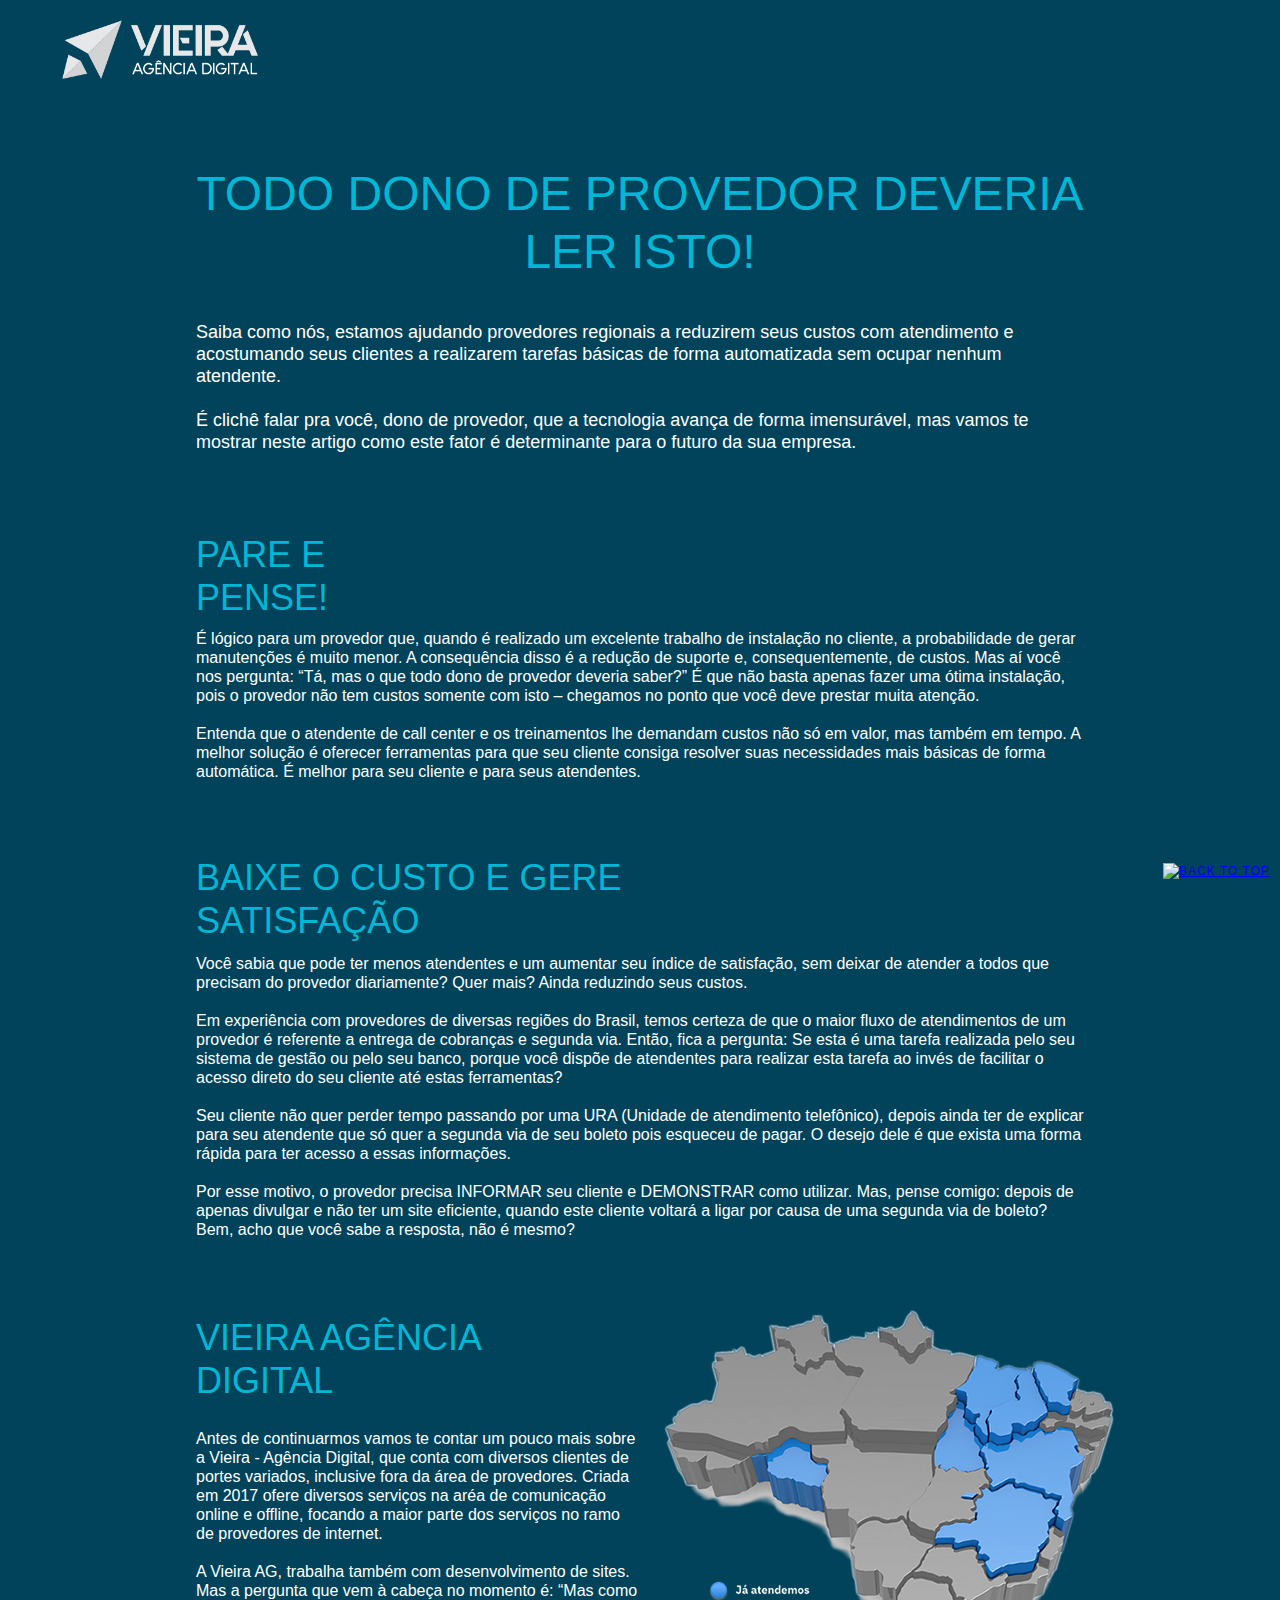
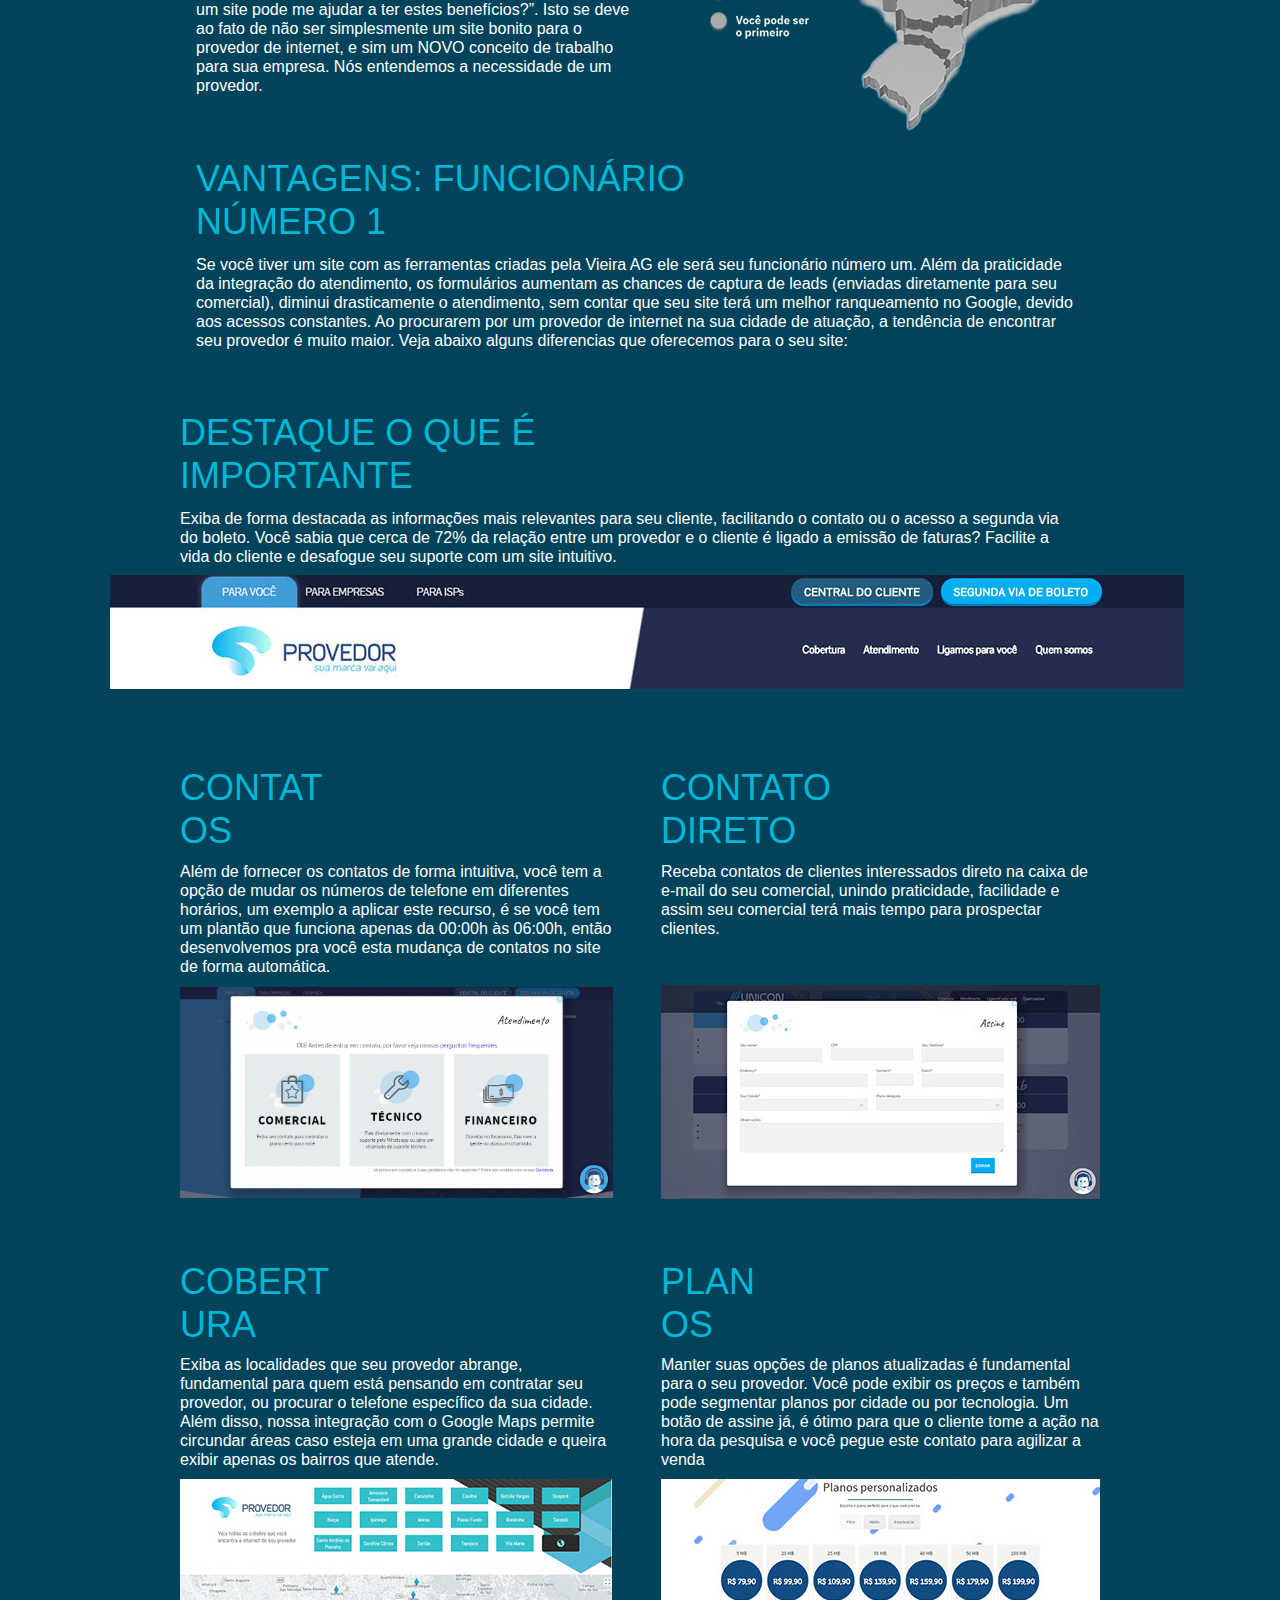
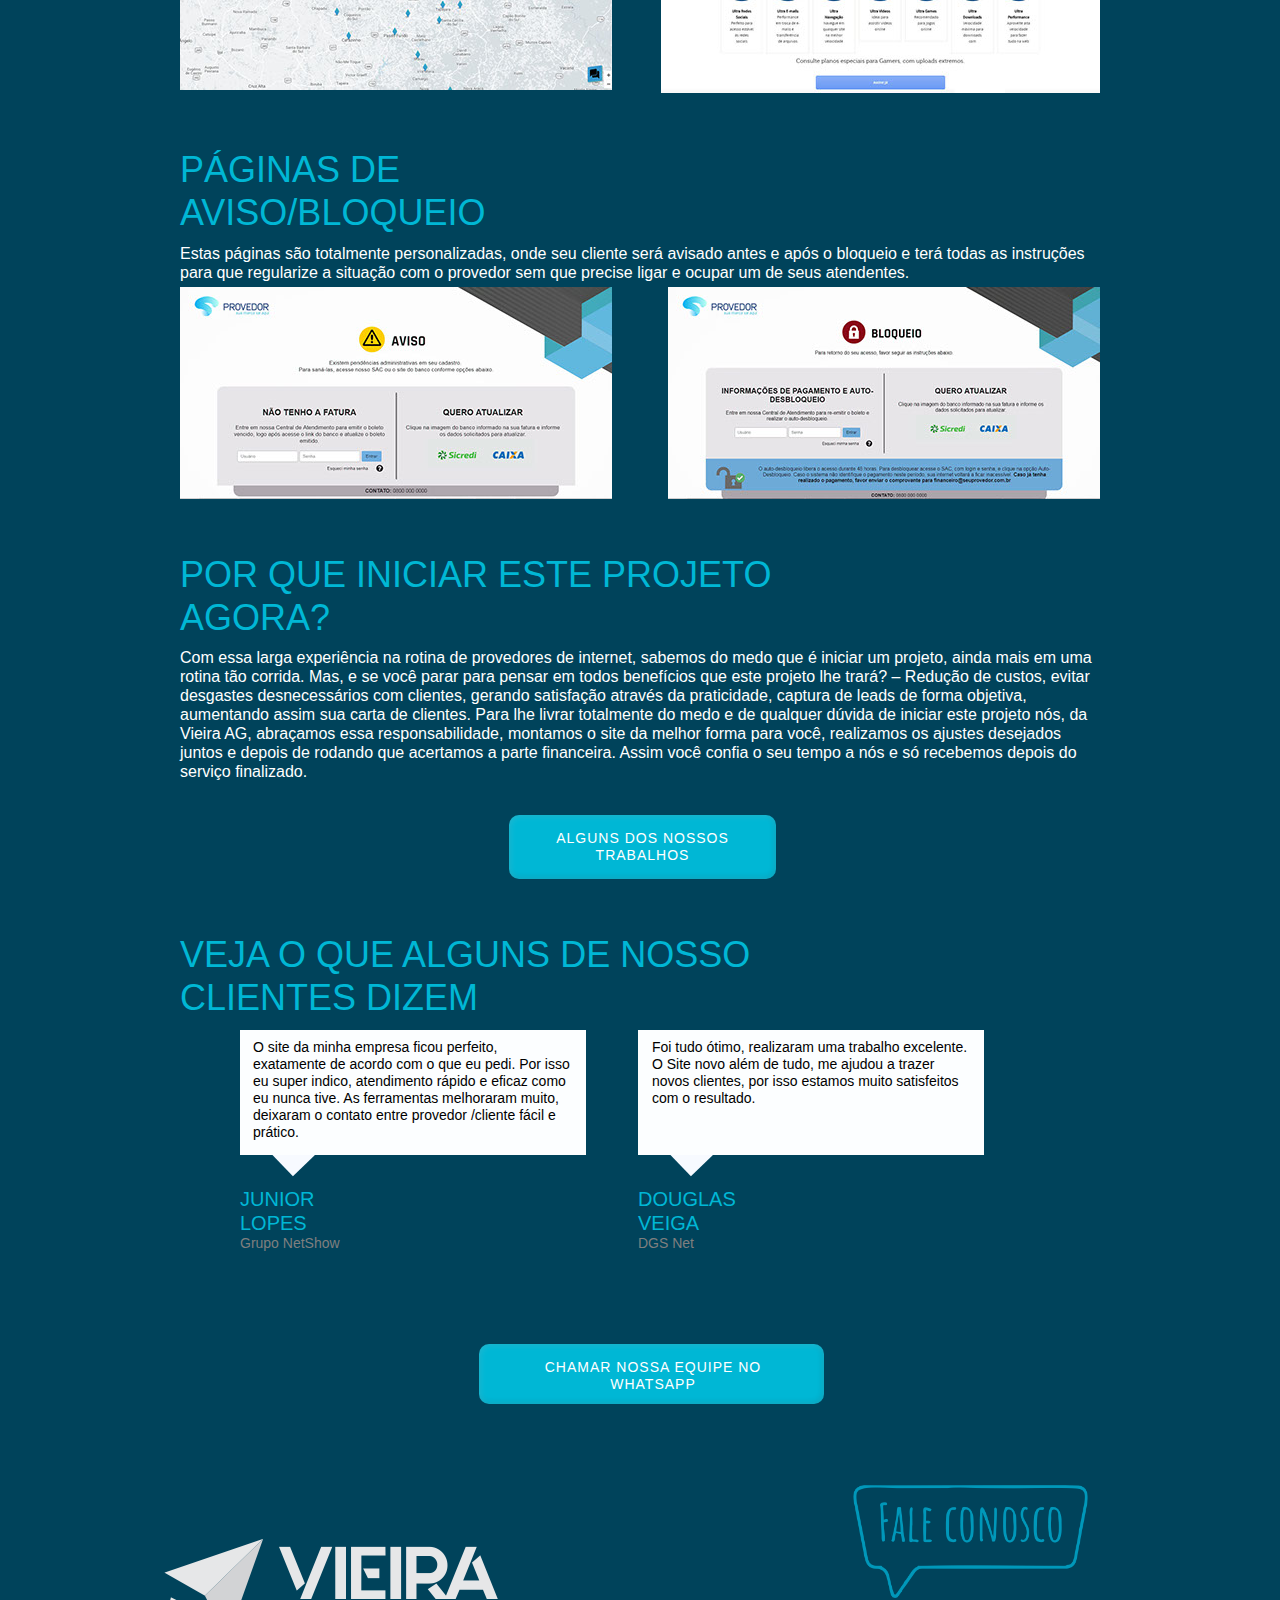
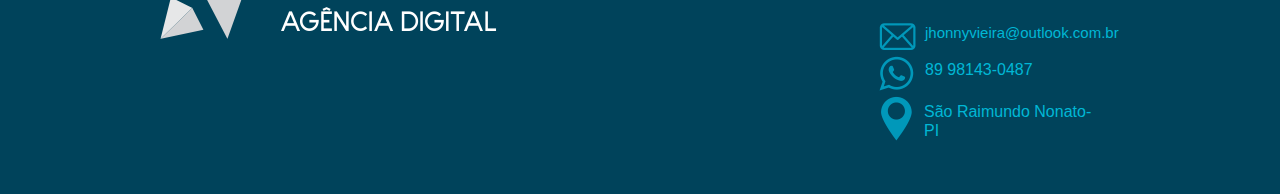
==== commit 2b56de97: "Update index.html" ====
--- a/todo-dono-de-provedor-deveria-ler-isto/index.html
+++ b/todo-dono-de-provedor-deveria-ler-isto/index.html
@@ -118,7 +118,7 @@
      <div id="u82"><!-- group -->
       <div class="clearfix" id="u82_align_to_page">
        <div class="clip_frame grpelem" id="u76"><!-- image -->
-        <img class="block" id="u76_img" src="images/logo2.png" alt="" width="196" height="59"/>
+        <a href="https://jhonnyvieira.github.io/vieira_ag/"><img class="block" id="u76_img" src="images/logo2.png" alt="" width="196" height="59"/></a>
        </div>
       </div>
      </div>
@@ -251,10 +251,10 @@
      <p>POR QUE INICIAR ESTE PROJETO AGORA?</p>
     </div>
     <div class="clearfix colelem" id="u519-4"><!-- content -->
-     <p>Com essa larga experiência na rotina de provedores de internet, sabemos do medo que é iniciar um projeto, ainda mais em uma rotina tão corrida. Mas, e se você parar para pensar em todos benefícios que este projeto lhe trará? – Redução de custos, evitar desgastes desnecessários com clientes, gerando satisfação através da praticidade, captura de leads de forma objetiva, aumentando assim sua carta de clientes. Para lhe livrar totalmente do medo e de qualquer dúvida de iniciar este projeto nós, da Mocca, abraçamos essa responsabilidade, montamos o site da melhor forma para você, realizamos os ajustes desejados juntos e depois de rodando que acertamos a parte financeira. Assim você confia o seu tempo a nós e só recebemos depois do serviço finalizado.</p>
+     <p>Com essa larga experiência na rotina de provedores de internet, sabemos do medo que é iniciar um projeto, ainda mais em uma rotina tão corrida. Mas, e se você parar para pensar em todos benefícios que este projeto lhe trará? – Redução de custos, evitar desgastes desnecessários com clientes, gerando satisfação através da praticidade, captura de leads de forma objetiva, aumentando assim sua carta de clientes. Para lhe livrar totalmente do medo e de qualquer dúvida de iniciar este projeto nós, da Vieira AG, abraçamos essa responsabilidade, montamos o site da melhor forma para você, realizamos os ajustes desejados juntos e depois de rodando que acertamos a parte financeira. Assim você confia o seu tempo a nós e só recebemos depois do serviço finalizado.</p>
     </div>
     <div class="Button rounded-corners clearfix colelem" id="buttonu520"><!-- container box -->
-     <a href="file:///D:/D&S/Documents/Site/oficial/index.html#u422-bw"><div class="clearfix grpelem" id="u521-4"><!-- content -->
+     <a href="https://jhonnyvieira.github.io/vieira_ag/#u422-bw"><div class="clearfix grpelem" id="u521-4"><!-- content -->
       <p>ALGUNS DOS NOSSOS TRABALHOS</p>
      </div></a>
     </div>
